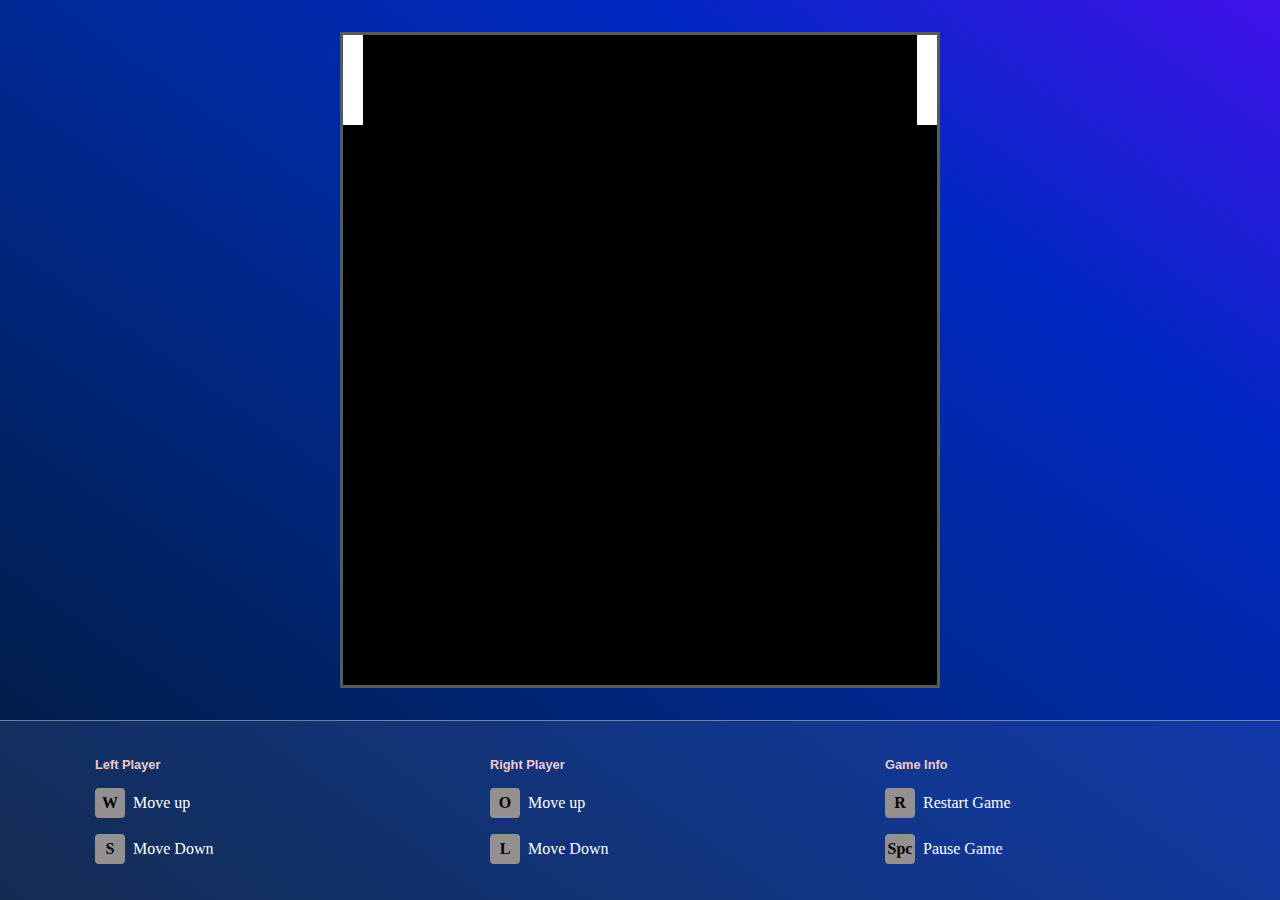
==== html/pong.html @ fbeda811 "move the pallets, move the ball, collision wuth the walls and paletts" ====
<!DOCTYPE html>
<html lang="en">
<head>
    <meta charset="UTF-8">
    <meta http-equiv="X-UA-Compatible" content="IE=edge">
    <meta name="viewport" content="width=device-width, initial-scale=1.0">
    <title>Pong - MiniGames</title> 
    <link rel="stylesheet" href="../css/pong.css">
</head>
<body>
    <main>
        <div class="container-game">
            <div class="square" id="game">
                <div class="left-player" id="left-player"></div>
                <div class="right-player" id="right-player"></div>
                <div class="ball" id="ball"></div>
            </div>
        </div>
        <div class="info">
            <div class="info-section">
                <h3 class="info-title">Left Player</h3>
                <div class="left-info">
                    <div class="keys">
                        <div class="key">W</div>
                        <div class="key-info">Move up</div>
                    </div>
                    <div class="keys">
                        <div class="keydown key">S</div>
                        <div class="key-info">Move Down</div>
                    </div>
                </div>
            </div>
            <div class="info-section">
                <h3 class="info-title">Right Player</h3>
                <div class="right-info">
                    <div class="keys">
                        <div class="key">O</div>
                        <div class="key-info">Move up</div>
                    </div>
                    <div class="keys">
                        <div class="key">L</div>
                        <div class="key-info">Move Down</div>
                    </div>
                </div>
            </div>
            <div class="info-section">
                <h3 class="info-title">Game Info</h3>
                <div class="game-info">
                    <div class="keys">
                        <div class="key">R</div>
                        <div class="key-info">Restart Game</div>
                    </div>
                    <div class="keys">
                        <div class="key">Spc</div>
                        <div class="key-info">Pause Game</div>
                    </div>
            </div>

            </div>
        </div>
    </main>
    <script src="../js/pong.js"></script>
</body>
</html>
---- css/pong.css ----
*{
    padding: 0;
    margin: 0;
    box-sizing: border-box;
}
main{
    height: 100vh;
    width: 100%;
    display: flex;
    flex-direction: column;
    background-image: linear-gradient(to right top, #051937, #002366, #002995, #0028c2, #4112eb);
}
.container-game{
    flex-basis: 80%;
    display: flex;
    justify-content: center;
    align-items: center;
    padding: 2rem 0;
}
.info{
    flex-basis: 20%;
}

.square{
    position: relative;
    width: 90%;
    max-width: 600px;
    height: 100%;
    background-color: black;
    border: 3px solid #535b5d;
    overflow: hidden;
}
.left-player, .right-player{
    position: absolute;
    height: 90px;
    width: 20px;
    background-color: #fff;
}
.left-player{
    left: 0;
    top: 0;
}
.right-player{
    right: 0;
}
.ball{
    position: absolute;
    left: 0px;
    top: 200px;
    border-radius: 50%;
    width: 50px;
    height: 50px;
    background: url(https://upload.wikimedia.org/wikipedia/commons/thumb/7/7a/Basketball.png/220px-Basketball.png);
    background-position: center;
    background-size: contain;
}

.info{
    display: flex;
    flex-direction: column; 
    justify-content: space-evenly;
    align-items: center;
    background-color: #4d6eb139;
    border-top: 1px solid rgba(255, 255, 255, 0.382);
    padding: 1rem;
    gap: 1rem;
}
.info-section{
    display: flex;
    flex-direction: column;
    justify-content: flex-start;
    width: 90%;
    max-width: 300px;
    gap: 1rem;
}
.info-title{
    color: #efcbcb;
    font-size: .8em;
    font-family: sans-serif;
}

.left-info, .right-info, .game-info{
    width: 100%;
    display: flex;
    justify-content: space-between;
    align-items: flex-start;
    gap: 1rem;
}
.keys{
    display: flex;
    gap: .5rem;
    align-items: center;
    justify-content: center;
}
.key{
    display: flex;
    justify-content: center;
    align-items: center;
    width: 30px;
    height: 30px;
    text-align: center;
    background-color: #949090;
    color: black;
    font-weight: 600;
    border-radius: 4px;
    padding: .1rem;
}
.key-info{
    color: white;
}

@media only screen and (min-width: 650px){
    .info{
        flex-direction: row;
    }
    .left-info, .right-info, .game-info{
        flex-direction: column;
    }
}
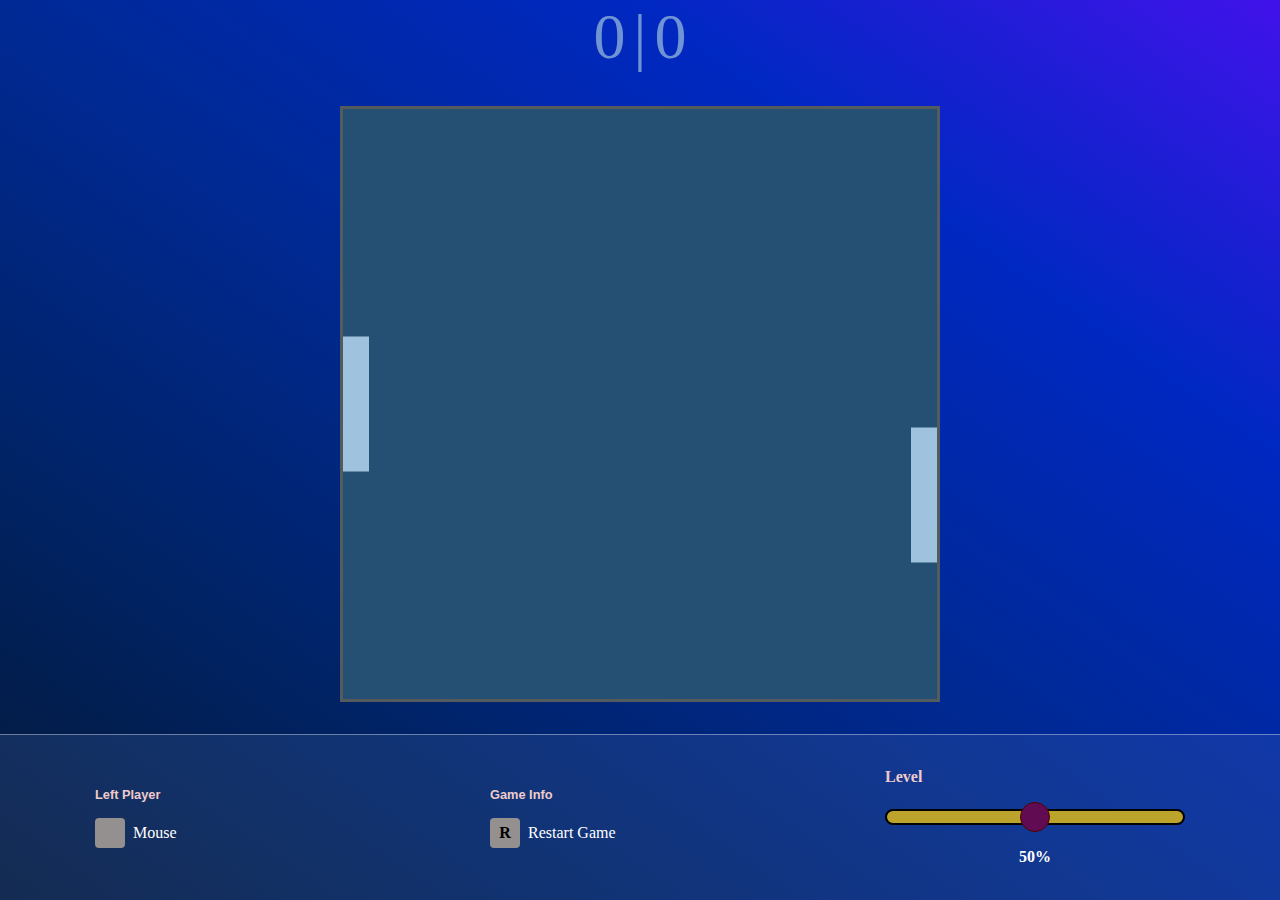
==== commit ced34fc3: "POO,unpredictable ball, computer player, diferent levels" ====
--- a/html/pong.html
+++ b/html/pong.html
@@ -6,9 +6,15 @@
     <meta name="viewport" content="width=device-width, initial-scale=1.0">
     <title>Pong - MiniGames</title> 
     <link rel="stylesheet" href="../css/pong.css">
+    <link rel="stylesheet" href="https://cdnjs.cloudflare.com/ajax/libs/font-awesome/6.4.0/css/all.min.css" integrity="sha512-iecdLmaskl7CVkqkXNQ/ZH/XLlvWZOJyj7Yy7tcenmpD1ypASozpmT/E0iPtmFIB46ZmdtAc9eNBvH0H/ZpiBw==" crossorigin="anonymous" referrerpolicy="no-referrer" />
 </head>
 <body>
     <main>
+        <div class="score">
+            <p class="score-left" id="score-left">0</p>
+            <p class="score-divisor"> | </p>
+            <p class="score-right" id="score-right">0</p>
+        </div>
         <div class="container-game">
             <div class="square" id="game">
                 <div class="left-player" id="left-player"></div>
@@ -21,25 +27,8 @@
                 <h3 class="info-title">Left Player</h3>
                 <div class="left-info">
                     <div class="keys">
-                        <div class="key">W</div>
-                        <div class="key-info">Move up</div>
-                    </div>
-                    <div class="keys">
-                        <div class="keydown key">S</div>
-                        <div class="key-info">Move Down</div>
-                    </div>
-                </div>
-            </div>
-            <div class="info-section">
-                <h3 class="info-title">Right Player</h3>
-                <div class="right-info">
-                    <div class="keys">
-                        <div class="key">O</div>
-                        <div class="key-info">Move up</div>
-                    </div>
-                    <div class="keys">
-                        <div class="key">L</div>
-                        <div class="key-info">Move Down</div>
+                        <div class="keydown key"><i class="fa-regular fa-computer-mouse"></i></i></div>
+                        <div class="key-info">Mouse</div>   
                     </div>
                 </div>
             </div>
@@ -50,15 +39,15 @@
                         <div class="key">R</div>
                         <div class="key-info">Restart Game</div>
                     </div>
-                    <div class="keys">
-                        <div class="key">Spc</div>
-                        <div class="key-info">Pause Game</div>
-                    </div>
             </div>
-
+            </div>
+            <div class="info-section">
+                <label for="level">Level</label>
+                <input type="range" min="0" max="100" value="50" id="level" class="level-input">
+                <p class="level-percentage" id="level-percent">50%</p>
             </div>
         </div>
     </main>
-    <script src="../js/pong.js"></script>
+    <script src="../js/pong.js" type="module"></script>
 </body>
 </html>--- a/css/pong.css
+++ b/css/pong.css
@@ -1,15 +1,35 @@
 
-*{
+*,*::after, *::before{
     padding: 0;
     margin: 0;
     box-sizing: border-box;
 }
+
+:root{
+    --hue: 200;
+    --saturation: 50%;
+    --foreground-color: hsl(var(--hue), var(--saturation), 75%);
+    --background-color: #051937, #002366, #002995, #0028c2, #4112eb;
+}
 main{
     height: 100vh;
     width: 100%;
     display: flex;
     flex-direction: column;
-    background-image: linear-gradient(to right top, #051937, #002366, #002995, #0028c2, #4112eb);
+    background-image: linear-gradient(to right top, var(--background-color));
+}
+
+.score{
+    width: 100%;
+    display: flex;
+    justify-content: center;
+    align-items: center;
+    gap: .5rem;
+}
+.score > p{
+    font-size: 4rem;
+    color: var(--foreground-color);
+    opacity: .7;
 }
 .container-game{
     flex-basis: 80%;
@@ -27,30 +47,38 @@
     width: 90%;
     max-width: 600px;
     height: 100%;
-    background-color: black;
+    background-color: hsl(var(--hue),50%,30%);
     border: 3px solid #535b5d;
     overflow: hidden;
 }
 .left-player, .right-player{
+    --position: 50;
+    --size: 15;
     position: absolute;
-    height: 90px;
-    width: 20px;
-    background-color: #fff;
+    height: calc(var(--size)* 1vh);
+    width: 2vw;
+    background-color: var(--foreground-color);
+    top: calc(var(--position) * 1%);
+    transform: translateY(-50%);
 }
 .left-player{
     left: 0;
-    top: 0;
 }
 .right-player{
     right: 0;
 }
+
 .ball{
+    --x: 50;
+    --y: 50;
+    --size: 30;
     position: absolute;
-    left: 0px;
-    top: 200px;
+    left: calc(var(--x)* 1%);
+    top: calc(var(--y)* 1%);
+    transform: translate(-50%,-50%);
     border-radius: 50%;
-    width: 50px;
-    height: 50px;
+    width: calc(var(--size) * 1px);
+    height: calc(var(--size) * 1px);
     background: url(https://upload.wikimedia.org/wikipedia/commons/thumb/7/7a/Basketball.png/220px-Basketball.png);
     background-position: center;
     background-size: contain;
@@ -80,7 +108,7 @@
     font-family: sans-serif;
 }
 
-.left-info, .right-info, .game-info{
+.left-info, .game-info{
     width: 100%;
     display: flex;
     justify-content: space-between;
@@ -106,9 +134,111 @@
     border-radius: 4px;
     padding: .1rem;
 }
+.key i{
+    width: 30px;
+    height: 30px;
+    display: flex;
+    justify-content: center;
+    align-items: center;
+    color: black;
+    font-size: 1.4rem;
+    font-weight: 600;
+}
 .key-info{
     color: white;
 }
+.level-percentage{
+    text-align: center;
+    color: white;
+    font-weight: 600;
+}
+.info-section label{
+    font-size: 1rem;
+    font-weight: 800;
+    color: #efcbcb;
+}
+input[type=range] {
+    width: 100%;
+    margin: 6.95px 0;
+    background-color: transparent;
+    -webkit-appearance: none;
+}
+input[type=range]:focus {
+    outline: none;
+}
+input[type=range]::-webkit-slider-runnable-track {
+    background: #bca42c;
+    border: 2.4px solid #000100;
+    border-radius: 25px;
+    width: 100%;
+    height: 16.1px;
+    cursor: pointer;
+}
+input[type=range]::-webkit-slider-thumb {
+    margin-top: -9.35px;
+    width: 30px;
+    height: 30px;
+    background: #610b52;
+    border: 0.4px solid #560000;
+    border-radius: 50px;
+    cursor: pointer;
+    -webkit-appearance: none;
+}
+input[type=range]:focus::-webkit-slider-runnable-track {
+    background: #d3bb43;
+}
+input[type=range]::-moz-range-track {
+    background: #bca42c;
+    border: 2.4px solid #000100;
+    border-radius: 25px;
+    width: 100%;
+    height: 16.1px;
+    cursor: pointer;
+}
+input[type=range]::-moz-range-thumb {
+    width: 30px;
+    height: 30px;
+    background: #610b52;
+    border: 0.4px solid #560000;
+    border-radius: 50px;
+    cursor: pointer;
+}
+input[type=range]::-ms-track {
+    background: transparent;
+    border-color: transparent;
+    border-width: 7.95px 0;
+    color: transparent;
+    width: 100%;
+    height: 16.1px;
+    cursor: pointer;
+}
+input[type=range]::-ms-fill-lower {
+    background: #978423;
+    border: 2.4px solid #000100;
+    border-radius: 50px;
+}
+input[type=range]::-ms-fill-upper {
+    background: #bca42c;
+    border: 2.4px solid #000100;
+    border-radius: 50px;
+}
+input[type=range]::-ms-thumb {
+    width: 30px;
+    height: 30px;
+    background: #610b52;
+    border: 0.4px solid #560000;
+    border-radius: 50px;
+    cursor: pointer;
+    margin-top: 0px;
+    /*Needed to keep the Edge thumb centred*/
+}
+input[type=range]:focus::-ms-fill-lower {
+    background: #bca42c;
+}
+input[type=range]:focus::-ms-fill-upper {
+    background: #d3bb43;
+}
+
 
 @media only screen and (min-width: 650px){
     .info{
